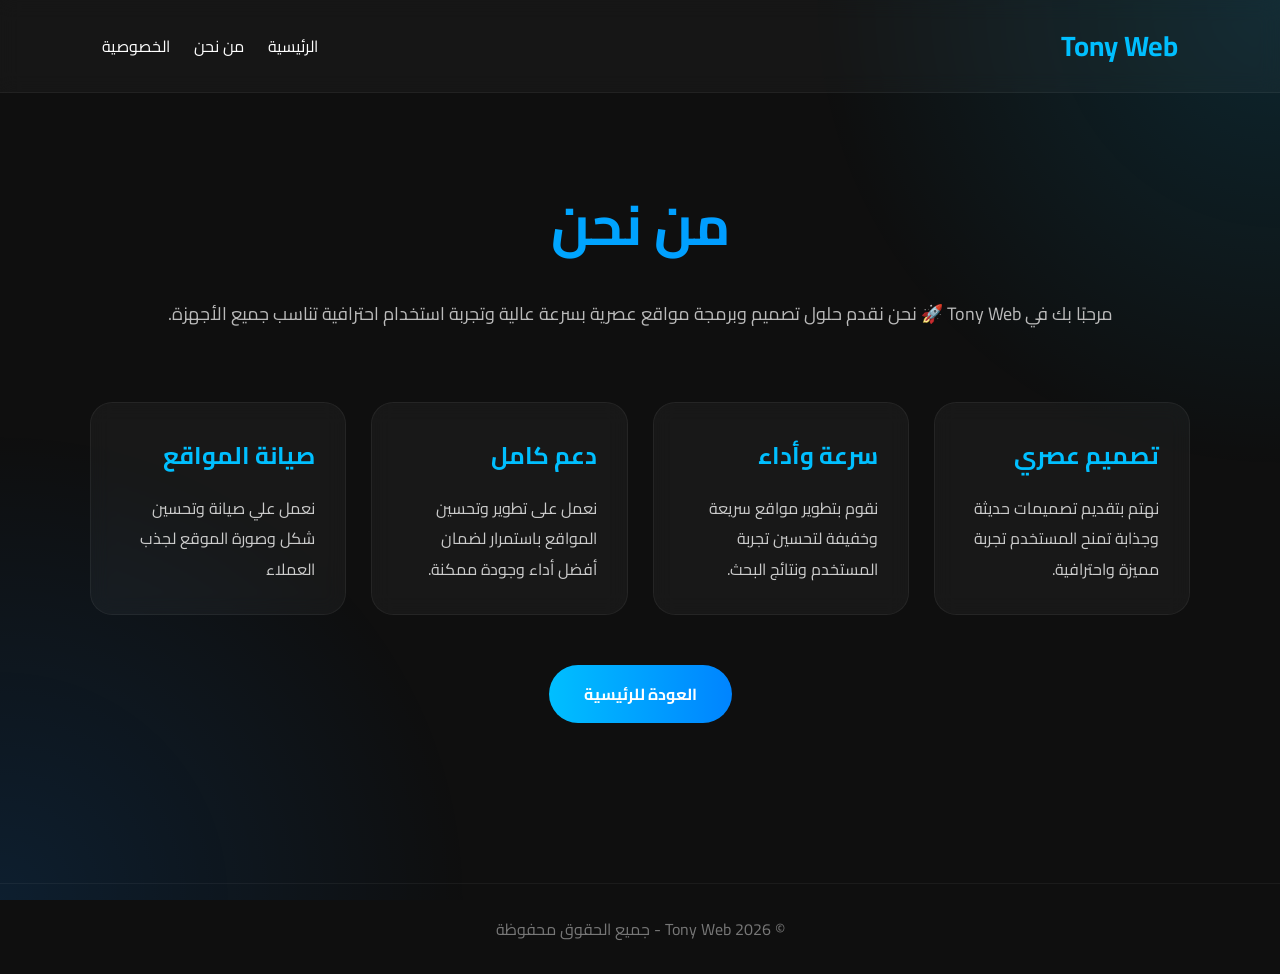
==== about ar.html @ 6860a00c "Add files via upload" ====
<!DOCTYPE html>
<html lang="ar" dir="rtl">

<head>
<meta charset="UTF-8">
<meta name="viewport" content="width=device-width, initial-scale=1.0">

<title>من نحن | Tony Web</title>

<link href="https://fonts.googleapis.com/css2?family=Cairo:wght@300;400;600;700&display=swap" rel="stylesheet">

<style>

*{
    margin:0;
    padding:0;
    box-sizing:border-box;
    font-family:'Cairo',sans-serif;
}

body{
    background:#0f0f0f;
    color:white;
    min-height:100vh;
    overflow-x:hidden;
}

/* خلفية */
.bg{
    position:fixed;
    width:100%;
    height:100%;
    background:
    radial-gradient(circle at top right,#00bfff22,transparent 30%),
    radial-gradient(circle at bottom left,#0084ff22,transparent 30%);
    z-index:-1;
}

/* النافبار */
nav{
    width:100%;
    padding:20px 8%;
    display:flex;
    justify-content:space-between;
    align-items:center;
    backdrop-filter:blur(10px);
    background:rgba(255,255,255,0.03);
    border-bottom:1px solid rgba(255,255,255,0.05);
    position:sticky;
    top:0;
}

.logo{
    font-size:28px;
    font-weight:700;
    color:#00bfff;
}

nav a{
    color:white;
    text-decoration:none;
    margin-right:20px;
    transition:0.3s;
}

nav a:hover{
    color:#00bfff;
}

/* المحتوى */
.container{
    width:90%;
    max-width:1100px;
    margin:auto;
    padding:80px 0;
}

.hero{
    text-align:center;
    margin-bottom:70px;
}

.hero h1{
    font-size:55px;
    margin-bottom:20px;
    background:linear-gradient(to right,#00bfff,#0084ff);
    -webkit-background-clip:text;
    -webkit-text-fill-color:transparent;
}

.hero p{
    color:#bbb;
    line-height:2;
    font-size:18px;
}

/* الكروت */
.cards{
    display:grid;
    grid-template-columns:repeat(auto-fit,minmax(250px,1fr));
    gap:25px;
}

.card{
    background:rgba(255,255,255,0.04);
    border:1px solid rgba(255,255,255,0.06);
    padding:30px;
    border-radius:22px;
    transition:0.4s;
    backdrop-filter:blur(10px);
}

.card:hover{
    transform:translateY(-10px);
    border-color:#00bfff;
    box-shadow:0 0 25px #00bfff33;
}

.card h2{
    color:#00bfff;
    margin-bottom:15px;
}

.card p{
    color:#ccc;
    line-height:1.9;
}

/* زر */
.btn{
    display:inline-block;
    margin-top:50px;
    background:linear-gradient(to right,#00bfff,#0084ff);
    color:white;
    padding:14px 35px;
    border-radius:40px;
    text-decoration:none;
    transition:0.3s;
    font-weight:bold;
}

.btn:hover{
    transform:scale(1.07);
    box-shadow:0 0 20px #00bfff88;
}

/* الفوتر */
footer{
    margin-top:80px;
    text-align:center;
    padding:30px;
    color:#777;
    border-top:1px solid rgba(255,255,255,0.05);
}

@media(max-width:768px){

.hero h1{
    font-size:38px;
}

.hero p{
    font-size:16px;
}

nav{
    flex-direction:column;
    gap:15px;
}

}

</style>
</head>

<body>

<div class="bg"></div>

<nav>
    <div class="logo">Tony Web</div>

    <div>
        <a href="index.html">الرئيسية</a>
        <a href="about.html">من نحن</a>
        <a href="privacy.html">الخصوصية</a>
    </div>
</nav>

<div class="container">

    <div class="hero">
        <h1>من نحن</h1>

        <p>
            مرحبًا بك في Tony Web 🚀  
            نحن نقدم حلول تصميم وبرمجة مواقع عصرية
            بسرعة عالية وتجربة استخدام احترافية تناسب جميع الأجهزة.
        </p>
    </div>

    <div class="cards">

        <div class="card">
            <h2>تصميم عصري</h2>
            <p>
                نهتم بتقديم تصميمات حديثة وجذابة
                تمنح المستخدم تجربة مميزة واحترافية.
            </p>
        </div>

        <div class="card">
            <h2>سرعة وأداء</h2>
            <p>
                نقوم بتطوير مواقع سريعة وخفيفة
                لتحسين تجربة المستخدم ونتائج البحث.
            </p>
        </div>

        <div class="card">
            <h2>دعم كامل</h2>
            <p>
                نعمل على تطوير وتحسين المواقع باستمرار
                لضمان أفضل أداء وجودة ممكنة.
            </p>
        </div>
        <div class="card">
            <h2>صيانة المواقع</h2>
            <p>
 نعمل علي صيانة وتحسين شكل وصورة الموقع لجذب العملاء 
              </p>
        </div>

    </div>

    <center>
        <a href="index.html" class="btn">
            العودة للرئيسية
        </a>
    </center>

</div>

<footer>
    © 2026 Tony Web - جميع الحقوق محفوظة
</footer>

</body>
</html>
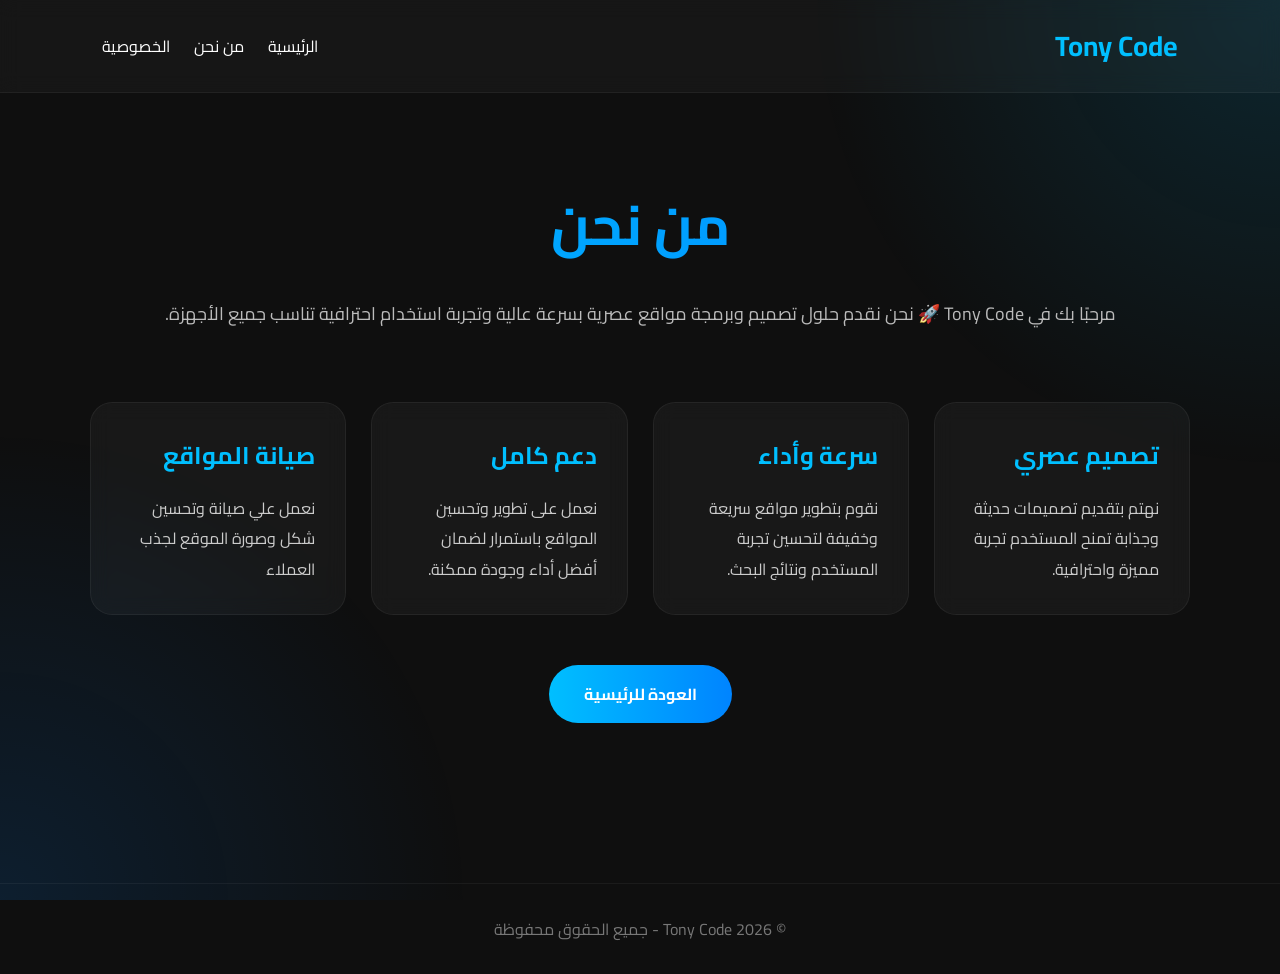
==== commit 97de0e27: "Add files via upload" ====
--- a/about ar.html
+++ b/about ar.html
@@ -5,7 +5,7 @@
 <meta charset="UTF-8">
 <meta name="viewport" content="width=device-width, initial-scale=1.0">
 
-<title>من نحن | Tony Web</title>
+<title>من نحن | Tony Code</title>
 
 <link href="https://fonts.googleapis.com/css2?family=Cairo:wght@300;400;600;700&display=swap" rel="stylesheet">
 
@@ -178,7 +178,7 @@
 <div class="bg"></div>
 
 <nav>
-    <div class="logo">Tony Web</div>
+    <div class="logo">Tony Code</div>
 
     <div>
         <a href="index.html">الرئيسية</a>
@@ -193,7 +193,7 @@
         <h1>من نحن</h1>
 
         <p>
-            مرحبًا بك في Tony Web 🚀  
+            مرحبًا بك في Tony Code 🚀  
             نحن نقدم حلول تصميم وبرمجة مواقع عصرية
             بسرعة عالية وتجربة استخدام احترافية تناسب جميع الأجهزة.
         </p>
@@ -242,7 +242,7 @@
 </div>
 
 <footer>
-    © 2026 Tony Web - جميع الحقوق محفوظة
+    © 2026 Tony Code - جميع الحقوق محفوظة
 </footer>
 
 </body>
